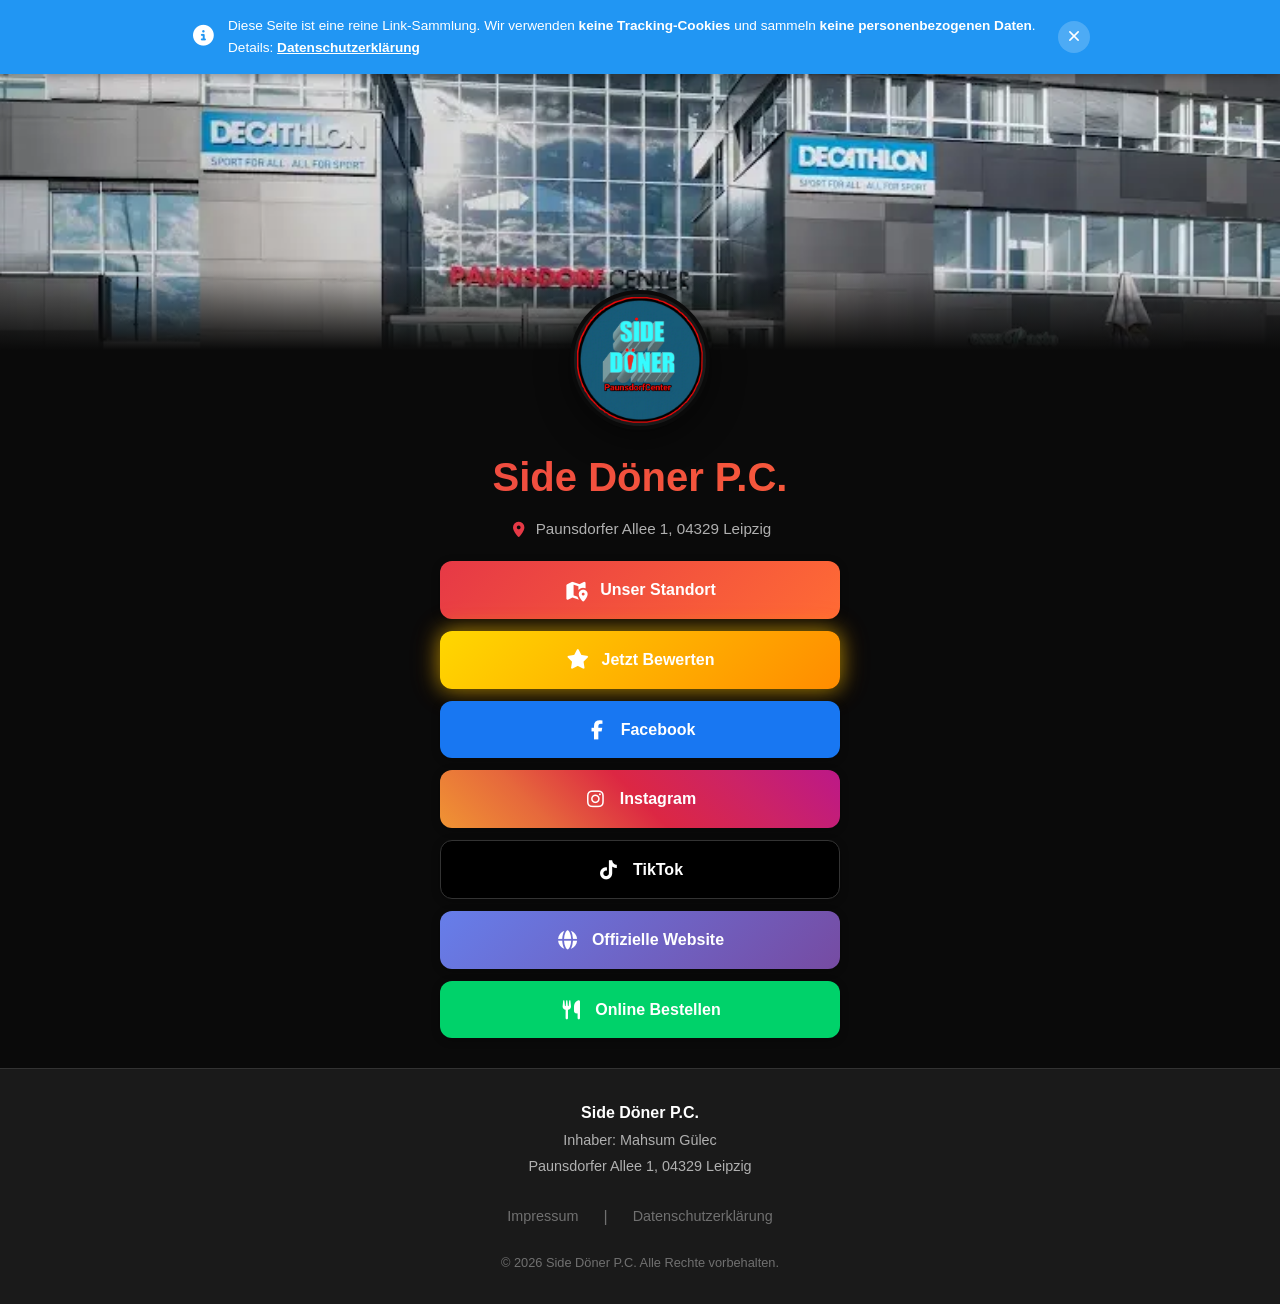
==== index.html @ e5336bdd "Update index.html" ====
<!DOCTYPE html>
<html lang="de">
<head>
    <meta charset="UTF-8">
    <meta name="viewport" content="width=device-width, initial-scale=1.0">
    <meta name="description" content="Side Döner P.C. - Authentic Turkish Döner in Leipzig Paunsdorf">
    <meta name="author" content="Side Döner P.C.">
    <meta name="theme-color" content="#0a0a0a">
    
    <!-- Open Graph Meta Tags für Social Sharing -->
    <meta property="og:title" content="Side Döner P.C. | Leipzig Paunsdorf">
    <meta property="og:description" content="Besuchen Sie unseren Standort und folgen Sie uns auf Social Media">
    <meta property="og:image" content="./logo.webp">
    <meta property="og:url" content="./">
    <meta property="og:type" content="website">
    <meta property="og:site_name" content="Side Döner P.C.">
    
    <!-- Twitter Card -->
    <meta name="twitter:card" content="summary_large_image">
    <meta name="twitter:title" content="Side Döner P.C. | Leipzig Paunsdorf">
    <meta name="twitter:description" content="Besuchen Sie unseren Standort und folgen Sie uns auf Social Media">
    <meta name="twitter:image" content="./logo.webp">
    
    <!-- Favicon -->
    <link rel="icon" type="image/x-icon" href="./favicon.ico">
    <link rel="icon" type="image/svg+xml" href="./favicon.svg">
    <link rel="apple-touch-icon" href="./apple-touch-icon.png">
    <link rel="manifest" href="./site.webmanifest">
    <link rel="icon" type="image/png" sizes="96x96" href="./favicon-96x96.png">
    <link rel="icon" type="image/png" sizes="192x192" href="./web-app-manifest-192x192.png">
    <link rel="icon" type="image/png" sizes="512x512" href="./web-app-manifest-512x512.png">
    
    <title>Side Döner P.C. | Leipzig Paunsdorf</title>
    
    <!-- Font Awesome - Lokal gehostet -->
    <link rel="stylesheet" href="./fontawesome/css/all.min.css">
    
    <!-- Stylesheet -->
    <link rel="stylesheet" href="./style.css">

</head>
<body>
    <!-- Informationshinweis (kein Cookie-Consent) -->
    <div id="info-notice" class="info-notice">
        <div class="info-content">
            <div class="info-text">
                <i class="fas fa-info-circle"></i>
                <p>Diese Seite ist eine reine Link-Sammlung. Wir verwenden <strong>keine Tracking-Cookies</strong> und sammeln <strong>keine personenbezogenen Daten</strong>. Details: <a href="./datenschutz.html">Datenschutzerklärung</a></p>
            </div>
            <button id="close-notice" class="info-close" aria-label="Hinweis schließen">
                <i class="fas fa-times"></i>
            </button>
        </div>
    </div>

    <!-- Kopfbereich -->
    <header>
        <div class="cover">
            <img src="./cover.webp" alt="Side Döner Cover" class="cover-img">
        </div>
        <div class="logo-container">
            <img src="./logo.webp" alt="Side Döner Logo" class="logo">
        </div>
        <h1>Side Döner P.C.</h1>
        <p class="address">
            <i class="fas fa-location-dot"></i> Paunsdorfer Allee 1, 04329 Leipzig
        </p>
    </header>

    <!-- Hauptinhalt -->
    <main>
        <div class="buttons-container">
            <!-- Standort & Bewertung -->
            <a href="#" id="link-location" target="_blank" rel="noopener noreferrer" class="btn btn-location">
                <i class="fas fa-map-location-dot"></i>
                <span>Unser Standort</span>
            </a>
            
            <a href="#" id="link-rating" target="_blank" rel="noopener noreferrer" class="btn btn-rating">
                <i class="fas fa-star"></i>
                <span>Jetzt Bewerten</span>
            </a>

            <!-- Social Media -->
            <a href="#" id="link-facebook" target="_blank" rel="noopener noreferrer" class="btn btn-facebook">
                <i class="fab fa-facebook-f"></i>
                <span>Facebook</span>
            </a>
            <a href="#" id="link-instagram" target="_blank" rel="noopener noreferrer" class="btn btn-instagram">
                <i class="fab fa-instagram"></i>
                <span>Instagram</span>
            </a>
            <a href="#" id="link-tiktok" target="_blank" rel="noopener noreferrer" class="btn btn-tiktok">
                <i class="fab fa-tiktok"></i>
                <span>TikTok</span>
            </a>

            <!-- Website & Bestellung -->
            <a href="#" id="link-website" target="_blank" rel="noopener noreferrer" class="btn btn-website">
                <i class="fas fa-globe"></i>
                <span>Offizielle Website</span>
            </a>
            <a href="#" id="link-order" target="_blank" rel="noopener noreferrer" class="btn btn-order">
                <i class="fas fa-utensils"></i>
                <span>Online Bestellen</span>
            </a>
        </div>
    </main>

    <!-- Fußbereich -->
    <footer>
        <div class="footer-info">
            <p class="owner-info">
                <strong>Side Döner P.C.</strong><br>
                Inhaber: Mahsum Gülec<br>
                Paunsdorfer Allee 1, 04329 Leipzig
            </p>
        </div>
        
        <nav class="legal-nav">
            <a href="./impressum.html">Impressum</a>
            <span class="separator">|</span>
            <a href="./datenschutz.html">Datenschutzerklärung</a>
        </nav>
        
        <p class="watermark">© 2026 Side Döner P.C. Alle Rechte vorbehalten.</p>
    </footer>

    <!-- Skripte -->
    <script src="./links.js"></script>
    <script src="./script.js"></script>
</body>
</html>
---- style.css ----
/* ===============================================
   CSS-VARIABLEN
   =============================================== */
:root {
    --bg-primary: #0a0a0a;
    --bg-secondary: #1a1a1a;
    --bg-card: #242424;
    --text-primary: #ffffff;
    --text-secondary: #b0b0b0;
    --text-muted: #707070;
    --accent-primary: #e63946;
    --accent-secondary: #ff6b35;
    --accent-gradient: linear-gradient(135deg, #e63946, #ff6b35);
    --btn-facebook: #1877f2;
    --btn-instagram: linear-gradient(45deg, #f09433, #e6683c, #dc2743, #cc2366, #bc1888);
    --btn-tiktok: #000000;
    --btn-order: #00d26a;
    --border-radius: 12px;
    --transition: all 0.3s cubic-bezier(0.4, 0, 0.2, 1);
    --shadow-sm: 0 2px 8px rgba(0, 0, 0, 0.3);
    --shadow-md: 0 4px 16px rgba(0, 0, 0, 0.4);
    --shadow-lg: 0 8px 32px rgba(0, 0, 0, 0.5);
    --info-blue: #2196f3;
    --notice-height: 70px;
}

/* ===============================================
   ZURÜCKSETZEN & BASIS
   =============================================== */
*,
*::before,
*::after {
    box-sizing: border-box;
    margin: 0;
    padding: 0;
}

html {
    scroll-behavior: smooth;
}

body {
    font-family: -apple-system, BlinkMacSystemFont, 'Segoe UI', Roboto, Oxygen, Ubuntu, sans-serif;
    background-color: var(--bg-primary);
    color: var(--text-primary);
    line-height: 1.6;
    min-height: 100vh;
    display: flex;
    flex-direction: column;
    padding-top: var(--notice-height);
    transition: padding-top 0.3s ease;
}

/* Abstand entfernen, wenn kein Hinweis vorhanden */
body.no-notice {
    padding-top: 0 !important;
}

a {
    text-decoration: none;
    color: inherit;
}

img {
    max-width: 100%;
    display: block;
}

/* ===============================================
   INFORMATIONSHINWEIS
   =============================================== */
.info-notice {
    position: fixed;
    top: 0;
    left: 0;
    right: 0;
    background: var(--info-blue);
    padding: 15px 20px;
    z-index: 1000;
    box-shadow: var(--shadow-sm);
    transition: transform 0.3s ease, opacity 0.3s ease;
}

.info-notice.hidden {
    transform: translateY(-100%);
    opacity: 0;
    pointer-events: none;
}

.info-content {
    max-width: 900px;
    margin: 0 auto;
    display: flex;
    align-items: center;
    justify-content: space-between;
    gap: 15px;
}

.info-text {
    display: flex;
    align-items: center;
    gap: 12px;
    flex: 1;
}

.info-text i {
    font-size: 1.3rem;
    color: white;
    flex-shrink: 0;
}

.info-text p {
    font-size: 0.85rem;
    color: white;
    margin: 0;
}

.info-text a {
    color: white;
    text-decoration: underline;
    font-weight: 600;
}

.info-text a:hover {
    opacity: 0.9;
}

.info-close {
    background: rgba(255, 255, 255, 0.2);
    border: none;
    color: white;
    width: 32px;
    height: 32px;
    border-radius: 50%;
    cursor: pointer;
    display: flex;
    align-items: center;
    justify-content: center;
    transition: var(--transition);
    flex-shrink: 0;
}

.info-close:hover {
    background: rgba(255, 255, 255, 0.3);
    transform: scale(1.1);
}

.info-close:active {
    transform: scale(0.95);
}

/* ===============================================
   KOPFBEREICH
   =============================================== */
header {
    text-align: center;
    padding-bottom: 20px;
}

.cover {
    width: 100%;
    height: 220px;
    overflow: hidden;
    position: relative;
}

.cover-img {
    width: 100%;
    height: 100%;
    object-fit: cover;
    object-position: center;
}

.cover::after {
    content: '';
    position: absolute;
    bottom: 0;
    left: 0;
    right: 0;
    height: 80px;
    background: linear-gradient(to top, var(--bg-primary), transparent);
}

.logo-container {
    position: relative;
    margin-top: -60px;
    margin-bottom: 15px;
    display: flex;
    justify-content: center;
}

.logo {
    width: 120px;
    height: 120px;
    border-radius: 50%;
    border: 4px solid var(--bg-primary);
    box-shadow: var(--shadow-lg);
    object-fit: cover;
    background-color: var(--bg-secondary);
}

header h1 {
    font-size: 2rem;
    font-weight: 700;
    margin-bottom: 8px;
    background: var(--accent-gradient);
    -webkit-background-clip: text;
    -webkit-text-fill-color: transparent;
    background-clip: text;
}

header .address {
    color: var(--text-secondary);
    font-size: 0.95rem;
    display: flex;
    align-items: center;
    justify-content: center;
    gap: 8px;
}

header .address i {
    color: var(--accent-primary);
}

/* ===============================================
   HAUPTINHALT & BUTTONS
   =============================================== */
main {
    flex: 1;
    padding: 0 20px 30px;
}

.buttons-container {
    display: flex;
    flex-direction: column;
    align-items: center;
    gap: 12px;
    max-width: 400px;
    margin: 0 auto;
}

.btn {
    display: flex;
    align-items: center;
    justify-content: center;
    gap: 12px;
    width: 100%;
    padding: 16px 24px;
    border-radius: var(--border-radius);
    font-size: 1rem;
    font-weight: 600;
    color: white;
    transition: var(--transition);
    box-shadow: var(--shadow-sm);
    position: relative;
    overflow: hidden;
}

.btn::before {
    content: '';
    position: absolute;
    top: 0;
    left: -100%;
    width: 100%;
    height: 100%;
    background: linear-gradient(90deg, transparent, rgba(255,255,255,0.1), transparent);
    transition: left 0.5s;
}

.btn:hover::before {
    left: 100%;
}

.btn:hover {
    transform: translateY(-3px);
    box-shadow: var(--shadow-md);
}

.btn:active {
    transform: translateY(-1px);
}

.btn i {
    font-size: 1.2rem;
    width: 24px;
    text-align: center;
}

/* Button-Varianten */
.btn-location {
    background: var(--accent-gradient);
}

.btn-rating {
    background: linear-gradient(135deg, #ffd700, #ff8c00);
    position: relative;
    animation: rating-pulse 2s ease-in-out infinite, rating-shake 5s ease-in-out 2s infinite;
    box-shadow: 
        0 0 20px rgba(255, 215, 0, 0.5),
        0 0 30px rgba(255, 140, 0, 0.3),
        0 4px 16px rgba(0, 0, 0, 0.4);
}

.btn-rating:hover {
    animation: rating-pulse 2s ease-in-out infinite, rating-shake 5s ease-in-out 2s infinite;
    transform: translateY(-4px) scale(1.02);
    box-shadow: 
        0 0 30px rgba(255, 215, 0, 0.7),
        0 0 40px rgba(255, 140, 0, 0.4),
        0 6px 20px rgba(0, 0, 0, 0.5);
}

/* Animations für den Bewertungs-Button */
@keyframes rating-pulse {
    0%, 100% {
        box-shadow: 
            0 0 15px rgba(255, 215, 0, 0.4),
            0 0 25px rgba(255, 140, 0, 0.2),
            0 4px 16px rgba(0, 0, 0, 0.4);
    }
    50% {
        box-shadow: 
            0 0 25px rgba(255, 215, 0, 0.7),
            0 0 40px rgba(255, 140, 0, 0.4),
            0 4px 16px rgba(0, 0, 0, 0.4);
    }
}

@keyframes rating-shake {
    0%, 88%, 100% {
        transform: translateX(0);
    }
    90%, 94%, 98% {
        transform: translateX(-4px);
    }
    92%, 96% {
        transform: translateX(4px);
    }
}

.btn-facebook {
    background: var(--btn-facebook);
}

.btn-instagram {
    background: var(--btn-instagram);
}

.btn-tiktok {
    background: var(--btn-tiktok);
    border: 1px solid #333;
}

.btn-website {
    background: linear-gradient(135deg, #667eea, #764ba2);
}

.btn-order {
    background: var(--btn-order);
}

/* ===============================================
   FUßBEREICH
   =============================================== */
footer {
    background: var(--bg-secondary);
    padding: 30px 20px;
    margin-top: auto;
    border-top: 1px solid #333;
}

.footer-info {
    text-align: center;
    margin-bottom: 20px;
}

.owner-info {
    color: var(--text-secondary);
    font-size: 0.9rem;
    line-height: 1.8;
}

.owner-info strong {
    color: var(--text-primary);
    font-size: 1rem;
}

.legal-nav {
    display: flex;
    justify-content: center;
    align-items: center;
    gap: 15px;
    margin-bottom: 20px;
    flex-wrap: wrap;
}

.legal-nav a {
    color: var(--text-muted);
    font-size: 0.9rem;
    transition: var(--transition);
    padding: 5px 10px;
}

.legal-nav a:hover {
    color: var(--accent-primary);
}

.legal-nav .separator {
    color: var(--text-muted);
}

.watermark {
    text-align: center;
    color: var(--text-muted);
    font-size: 0.8rem;
    user-select: none;
}

/* ===============================================
   RESPONSIVE
   =============================================== */
@media screen and (max-width: 600px) {
    :root {
        --notice-height: 90px;
    }
    
    .cover {
        height: 180px;
    }
    
    .logo {
        width: 100px;
        height: 100px;
    }
    
    header h1 {
        font-size: 1.6rem;
    }
    
    .info-content {
        flex-direction: column;
        text-align: center;
        gap: 10px;
    }
    
    .info-text {
        flex-direction: column;
        text-align: center;
    }
    
    .btn {
        padding: 14px 20px;
        font-size: 0.95rem;
    }
    
    /* تأثيرات أخف للموبايل */
    @keyframes rating-shake {
        0%, 90%, 100% {
            transform: translateX(0);
        }
        92%, 96% {
            transform: translateX(-3px);
        }
        94%, 98% {
            transform: translateX(3px);
        }
    }
}

@media screen and (min-width: 601px) {
    .cover {
        height: 280px;
    }
    
    .logo {
        width: 140px;
        height: 140px;
    }
    
    header h1 {
        font-size: 2.5rem;
    }
}

/* ===============================================
   RECHTLICHE SEITEN-STILE
   =============================================== */
.legal-page {
    padding: 40px 20px;
    max-width: 800px;
    margin: 0 auto;
}

.legal-page h1 {
    color: var(--accent-primary);
    margin-bottom: 30px;
    font-size: 2rem;
    border-bottom: 2px solid var(--bg-card);
    padding-bottom: 15px;
}

.legal-page h2 {
    color: var(--text-primary);
    margin: 25px 0 15px;
    font-size: 1.3rem;
}

.legal-page h3 {
    color: var(--text-primary);
    margin: 20px 0 10px;
    font-size: 1.1rem;
}

.legal-page p,
.legal-page li {
    color: var(--text-secondary);
    margin-bottom: 12px;
    line-height: 1.8;
}

.legal-page ul {
    margin-left: 25px;
    margin-bottom: 20px;
}

.legal-page a {
    color: var(--accent-primary);
    text-decoration: underline;
}

.back-link {
    display: inline-flex;
    align-items: center;
    gap: 8px;
    margin-top: 30px;
    padding: 12px 24px;
    background: var(--accent-gradient);
    color: white;
    border-radius: 8px;
    font-weight: 600;
    text-decoration: none;
    transition: var(--transition);
}

.back-link:hover {
    transform: translateY(-2px);
    box-shadow: var(--shadow-md);
}
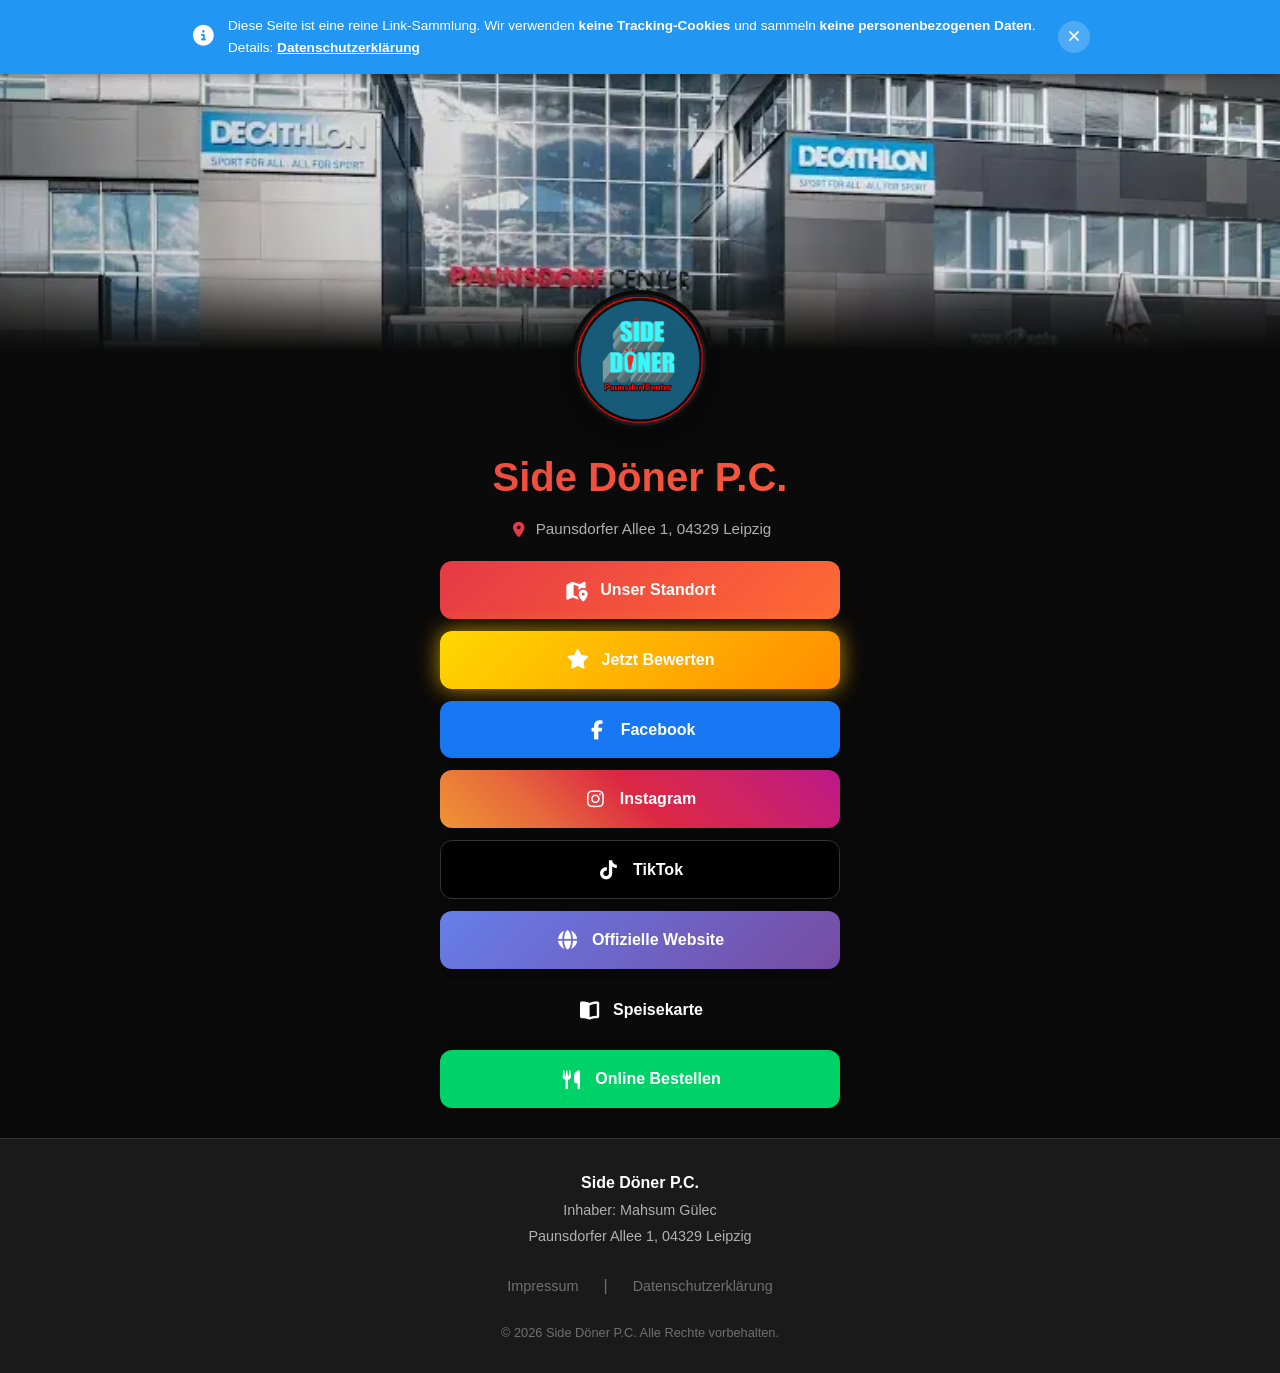
==== commit b0b21099: "Update index.html" ====
--- a/index.html
+++ b/index.html
@@ -2,26 +2,33 @@
 <html lang="de">
 <head>
     <meta charset="UTF-8">
+    
+    <!-- Google Search Console Verifizierung -->
+    <meta name="google-site-verification" content="ff730cd0a905b256" />
+    
     <meta name="viewport" content="width=device-width, initial-scale=1.0">
-    <meta name="description" content="Side Döner P.C. - Authentic Turkish Döner in Leipzig Paunsdorf">
+    <meta name="description" content="Side Döner P.C. - Authentischer türkischer Döner in Leipzig Paunsdorf">
     <meta name="author" content="Side Döner P.C.">
     <meta name="theme-color" content="#0a0a0a">
     
-    <!-- Open Graph Meta Tags für Social Sharing -->
+    <!-- Canonical URL -->
+    <link rel="canonical" href="https://sidedoener-leipzig.de/">
+    
+    <!-- Open Graph Meta Tags für Social Media Sharing -->
     <meta property="og:title" content="Side Döner P.C. | Leipzig Paunsdorf">
     <meta property="og:description" content="Besuchen Sie unseren Standort und folgen Sie uns auf Social Media">
-    <meta property="og:image" content="./logo.webp">
-    <meta property="og:url" content="./">
+    <meta property="og:image" content="https://sidedoener-leipzig.de/logo.webp">
+    <meta property="og:url" content="https://sidedoener-leipzig.de/">
     <meta property="og:type" content="website">
     <meta property="og:site_name" content="Side Döner P.C.">
     
-    <!-- Twitter Card -->
+    <!-- Twitter Card Meta Tags -->
     <meta name="twitter:card" content="summary_large_image">
     <meta name="twitter:title" content="Side Döner P.C. | Leipzig Paunsdorf">
     <meta name="twitter:description" content="Besuchen Sie unseren Standort und folgen Sie uns auf Social Media">
-    <meta name="twitter:image" content="./logo.webp">
+    <meta name="twitter:image" content="https://sidedoener-leipzig.de/logo.webp">
     
-    <!-- Favicon -->
+    <!-- Favicon und App Icons -->
     <link rel="icon" type="image/x-icon" href="./favicon.ico">
     <link rel="icon" type="image/svg+xml" href="./favicon.svg">
     <link rel="apple-touch-icon" href="./apple-touch-icon.png">
@@ -35,79 +42,118 @@
     <!-- Font Awesome - Lokal gehostet -->
     <link rel="stylesheet" href="./fontawesome/css/all.min.css">
     
-    <!-- Stylesheet -->
+    <!-- Hauptstylesheet -->
     <link rel="stylesheet" href="./style.css">
-
+    
+    <!-- Structured Data für Google -->
+    <script type="application/ld+json">
+    {
+      "@context": "https://schema.org",
+      "@type": "Restaurant",
+      "name": "Side Döner P.C.",
+      "image": "https://sidedoener-leipzig.de/logo.webp",
+      "address": {
+        "@type": "PostalAddress",
+        "streetAddress": "Paunsdorfer Allee 1",
+        "addressLocality": "Leipzig",
+        "postalCode": "04329",
+        "addressCountry": "DE"
+      },
+      "telephone": "+49 341 91877384",
+      "priceRange": "€€",
+      "servesCuisine": ["Türkisch", "Döner"],
+      "url": "https://sidedoener-leipzig.de",
+      "hasMap": "https://maps.app.goo.gl/e7tAMWdscaDBwMCv5",
+      "sameAs": [
+        "https://www.facebook.com/share/1GRzvUERdf/",
+        "https://www.instagram.com/sideleipzig_p.c",
+        "https://www.tiktok.com/@side_doner"
+      ],
+      "openingHoursSpecification": [
+        {
+          "@type": "OpeningHoursSpecification",
+          "dayOfWeek": ["Monday","Tuesday","Wednesday","Thursday","Friday","Saturday"],
+          "opens": "10:00",
+          "closes": "20:00"
+        }
+      ]
+    }
+    </script>
 </head>
 <body>
-    <!-- Informationshinweis (kein Cookie-Consent) -->
+    <!-- Informationshinweis ohne Cookie-Consent -->
     <div id="info-notice" class="info-notice">
         <div class="info-content">
             <div class="info-text">
-                <i class="fas fa-info-circle"></i>
+                <i class="fas fa-info-circle" aria-hidden="true"></i>
                 <p>Diese Seite ist eine reine Link-Sammlung. Wir verwenden <strong>keine Tracking-Cookies</strong> und sammeln <strong>keine personenbezogenen Daten</strong>. Details: <a href="./datenschutz.html">Datenschutzerklärung</a></p>
             </div>
             <button id="close-notice" class="info-close" aria-label="Hinweis schließen">
-                <i class="fas fa-times"></i>
+                <i class="fas fa-times" aria-hidden="true"></i>
             </button>
         </div>
     </div>
 
-    <!-- Kopfbereich -->
+    <!-- Kopfbereich mit Logo und Cover -->
     <header>
         <div class="cover">
-            <img src="./cover.webp" alt="Side Döner Cover" class="cover-img">
+            <img src="./cover.webp" width="1200" height="220" alt="Side Döner Cover" class="cover-img" fetchpriority="high">
         </div>
         <div class="logo-container">
-            <img src="./logo.webp" alt="Side Döner Logo" class="logo">
+            <img src="./logo.webp" loading="lazy" width="120" height="120" alt="Side Döner Logo" class="logo">
         </div>
         <h1>Side Döner P.C.</h1>
         <p class="address">
-            <i class="fas fa-location-dot"></i> Paunsdorfer Allee 1, 04329 Leipzig
+            <i class="fas fa-location-dot" aria-hidden="true"></i> Paunsdorfer Allee 1, 04329 Leipzig
         </p>
     </header>
 
-    <!-- Hauptinhalt -->
+    <!-- Hauptinhalt - Link Buttons -->
     <main>
         <div class="buttons-container">
-            <!-- Standort & Bewertung -->
+            <!-- Standort und Bewertung -->
             <a href="#" id="link-location" target="_blank" rel="noopener noreferrer" class="btn btn-location">
-                <i class="fas fa-map-location-dot"></i>
+                <i class="fas fa-map-location-dot" aria-hidden="true"></i>
                 <span>Unser Standort</span>
             </a>
             
             <a href="#" id="link-rating" target="_blank" rel="noopener noreferrer" class="btn btn-rating">
-                <i class="fas fa-star"></i>
+                <i class="fas fa-star" aria-hidden="true"></i>
                 <span>Jetzt Bewerten</span>
             </a>
 
-            <!-- Social Media -->
+            <!-- Social Media Links -->
             <a href="#" id="link-facebook" target="_blank" rel="noopener noreferrer" class="btn btn-facebook">
-                <i class="fab fa-facebook-f"></i>
+                <i class="fab fa-facebook-f" aria-hidden="true"></i>
                 <span>Facebook</span>
             </a>
             <a href="#" id="link-instagram" target="_blank" rel="noopener noreferrer" class="btn btn-instagram">
-                <i class="fab fa-instagram"></i>
+                <i class="fab fa-instagram" aria-hidden="true"></i>
                 <span>Instagram</span>
             </a>
             <a href="#" id="link-tiktok" target="_blank" rel="noopener noreferrer" class="btn btn-tiktok">
-                <i class="fab fa-tiktok"></i>
+                <i class="fab fa-tiktok" aria-hidden="true"></i>
                 <span>TikTok</span>
             </a>
 
-            <!-- Website & Bestellung -->
+            <!-- Website und Online Bestellung -->
             <a href="#" id="link-website" target="_blank" rel="noopener noreferrer" class="btn btn-website">
-                <i class="fas fa-globe"></i>
+                <i class="fas fa-globe" aria-hidden="true"></i>
                 <span>Offizielle Website</span>
             </a>
+<a href="./menu.html" id="link-menu" target="_blank" rel="noopener noreferrer" class="btn btn-menu">
+    <i class="fas fa-book-open" aria-hidden="true"></i>
+    <span>Speisekarte</span>
+</a>
+
             <a href="#" id="link-order" target="_blank" rel="noopener noreferrer" class="btn btn-order">
-                <i class="fas fa-utensils"></i>
+                <i class="fas fa-utensils" aria-hidden="true"></i>
                 <span>Online Bestellen</span>
             </a>
         </div>
     </main>
 
-    <!-- Fußbereich -->
+    <!-- Fußbereich mit Impressum und Datenschutz -->
     <footer>
         <div class="footer-info">
             <p class="owner-info">
@@ -126,7 +172,7 @@
         <p class="watermark">© 2026 Side Döner P.C. Alle Rechte vorbehalten.</p>
     </footer>
 
-    <!-- Skripte -->
+    <!-- JavaScript Dateien -->
     <script src="./links.js"></script>
     <script src="./script.js"></script>
 </body>
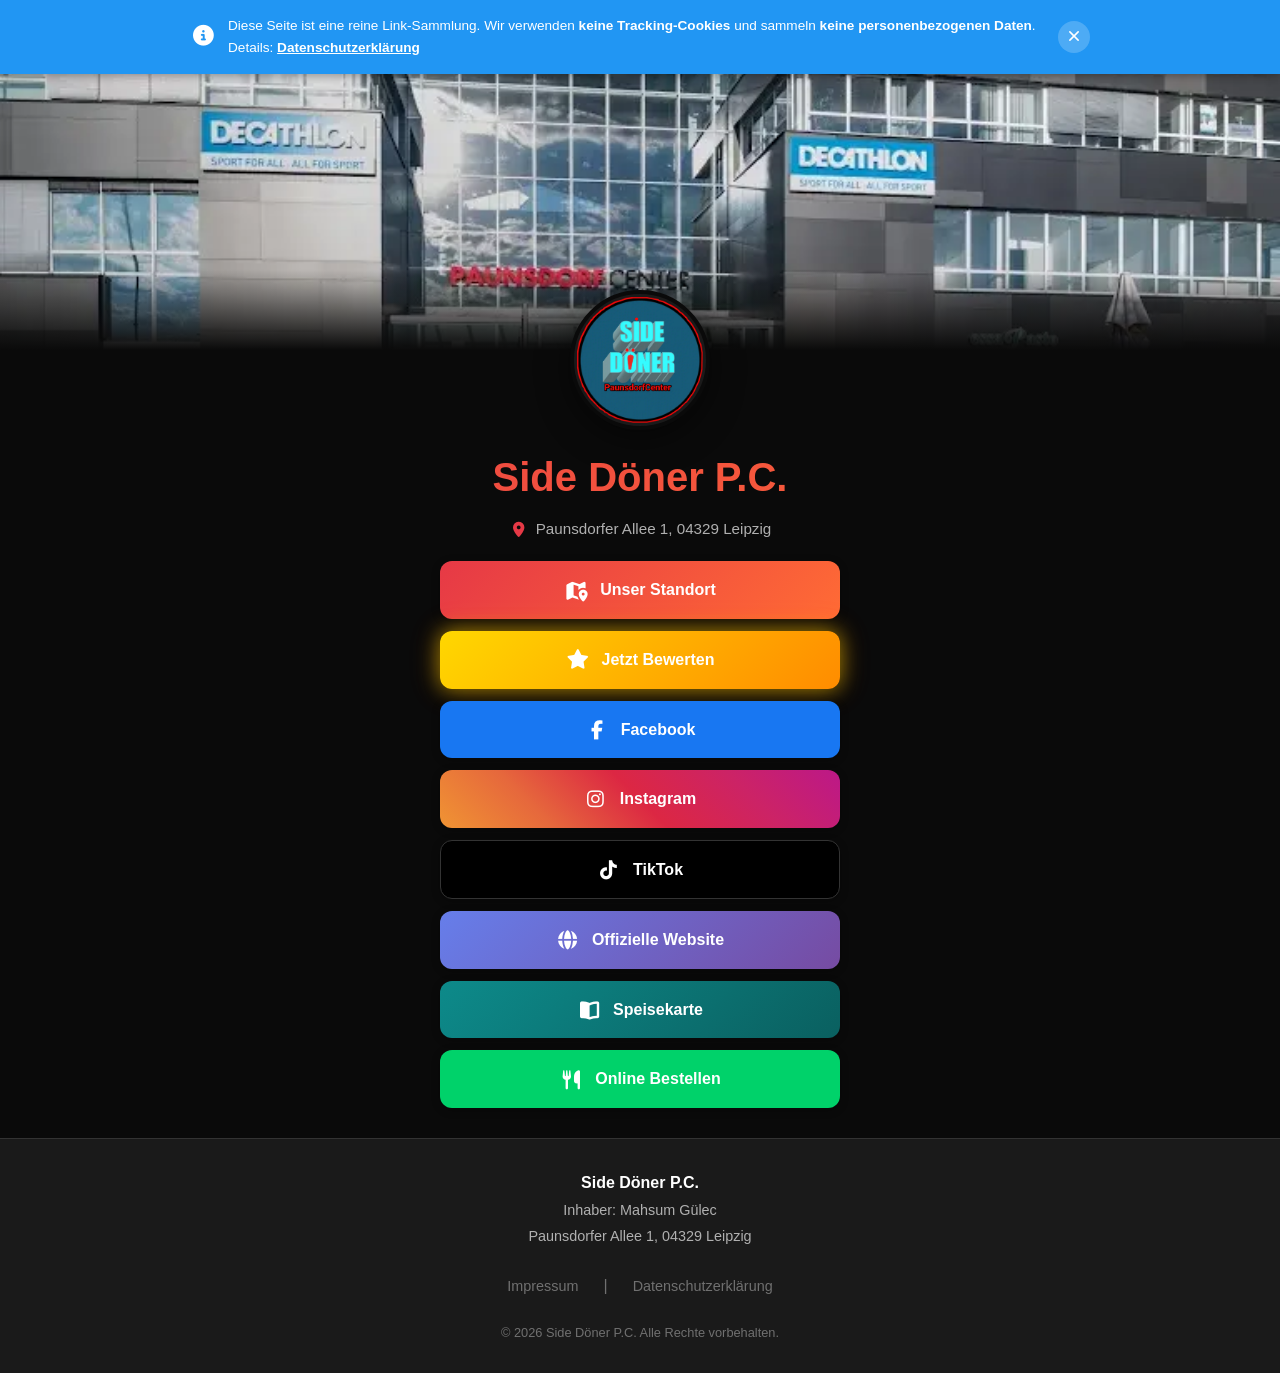
==== commit 62690503: "Update index.html" ====
--- a/index.html
+++ b/index.html
@@ -141,10 +141,10 @@
                 <i class="fas fa-globe" aria-hidden="true"></i>
                 <span>Offizielle Website</span>
             </a>
-<a href="./menu.html" id="link-menu" target="_blank" rel="noopener noreferrer" class="btn btn-menu">
-    <i class="fas fa-book-open" aria-hidden="true"></i>
-    <span>Speisekarte</span>
-</a>
+            <a href="./menu.html" id="link-menu" target="_blank" rel="noopener noreferrer" class="btn btn-menu">
+            <i class="fas fa-book-open" aria-hidden="true"></i>
+            <span>Speisekarte</span>
+            </a>
 
             <a href="#" id="link-order" target="_blank" rel="noopener noreferrer" class="btn btn-order">
                 <i class="fas fa-utensils" aria-hidden="true"></i>
--- a/style.css
+++ b/style.css
@@ -358,6 +358,9 @@
 .btn-order {
     background: var(--btn-order);
 }
+.btn-menu {
+    background: linear-gradient(135deg, #0d8a8a, #0a6060);
+}
 
 /* ===============================================
    FUßBEREICH
@@ -545,4 +548,4 @@
 .back-link:hover {
     transform: translateY(-2px);
     box-shadow: var(--shadow-md);
-}+}
